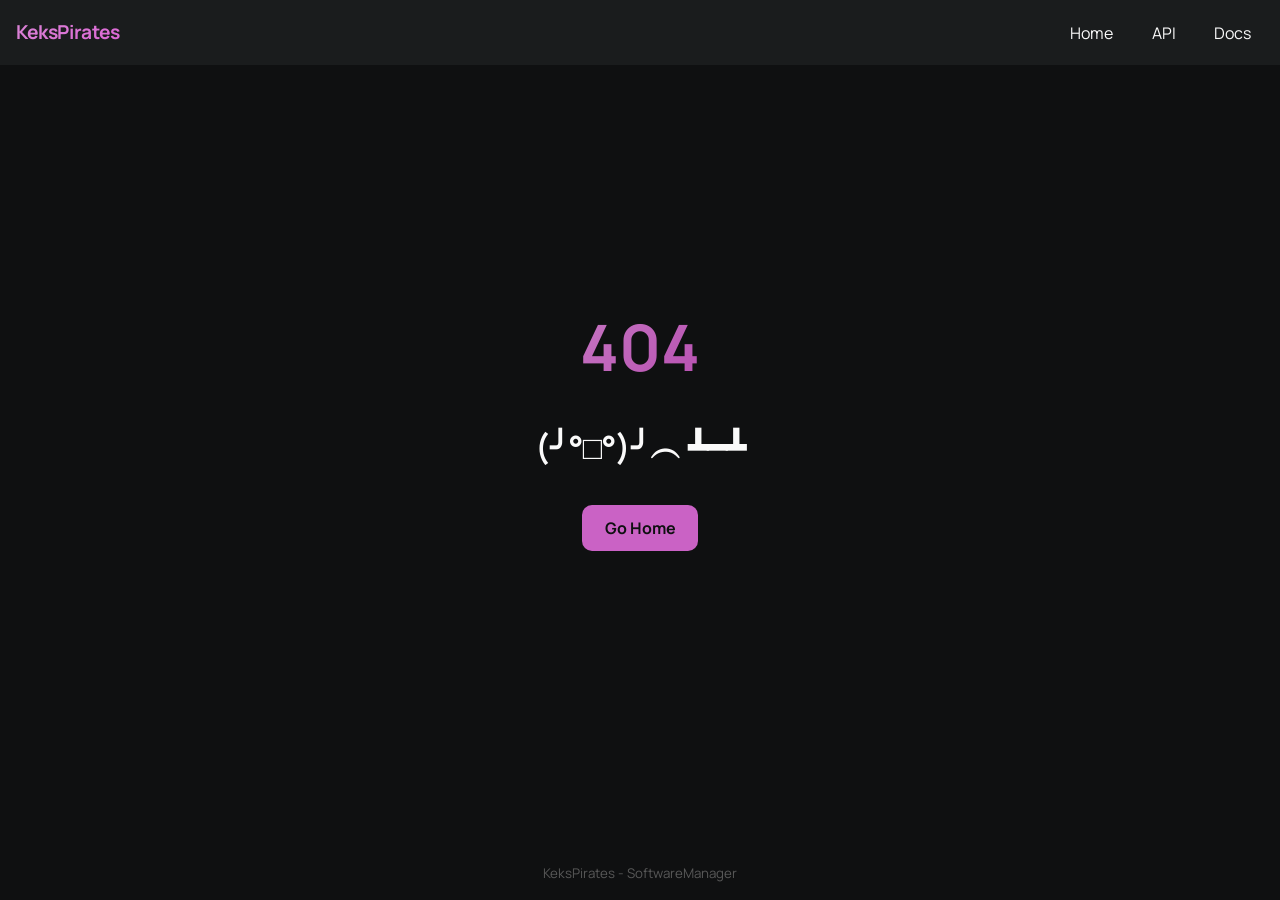
==== docs/index.html @ b913a82a "fix: update page title for clarity and improved SEO" ====
<!DOCTYPE html>
<html lang="en" style="background:#0f1011">
<head>
    <meta charset="UTF-8">
    <meta name="viewport" content="width=device-width, initial-scale=1.0">
    <meta name="darkreader-lock">
    <link rel="stylesheet" href="main.css"/>
    <title>SoftwareManager - Simply search and download software from various sources.</title>
    <!-- <link rel="icon" type="image/x-icon" href="/assets/icons/favicon.ico"> -->
    <link href="https://fonts.googleapis.com/css2?family=Manrope:wght@400;700&display=swap" rel="stylesheet">

    <!-- Open Graph / Discord Embed -->
    <meta property="og:type" content="website">
    <meta property="og:title" content="SoftwareManager">
    <meta property="og:description" content="Simply search and download software from various sources.">
    <meta property="og:image" content="https://softwaremanager.xyz/assets/softwaremanager/search_tab_rounded.png">
    <meta property="og:url" content="https://softwaremanager.xyz/">
    <meta property="og:site_name" content="KeksPirates">
    <meta name="theme-color" content="#db65d5">

    <!-- Twitter Card -->
    <meta name="twitter:card" content="summary_large_image">
    <meta name="twitter:title" content="SoftwareManager">
    <meta name="twitter:description" content="Simply search and download software from various sources.">
    <meta name="twitter:image" content="https://softwaremanager.xyz/assets/softwaremanager/search_tab_rounded.png">
</head>



<body>
    <header>
        <div class="logo-text">
            <h1>KeksPirates</h1>
        </div>
        <nav class="tab">
            <a class="tablinks" onclick="openTab(event, 'start')" id="defaultOpen">Home</a>
            <a class="tablinks" onclick="openTab(event, 'api')">API</a>
            <a class="tablinks" onclick="openTab(event, 'docs')">Docs</a>
            <!-- <a class="tablinks" onclick="openTab(event, 'notfound')">404</a> -->
        </nav>
    </header>




    <main>

        <div id="start" class="tabcontent">
            <div class="introduction-frame">
                <div class="introduction-text inline-block">
                    <h1 class="hometitle"><br><span style="color: #db65d5">SoftwareManager</span></h1>
                    <p class="title_subtext">Simply search and download software from various sources</p>

                    <a href="https://github.com/KeksPirates/SoftwareManager" class="btn_big github"><img class="github-button" src="assets/icons/GitHub_Invertocat_White.png">GitHub</a>
                    <a href="https://github.com/KeksPirates/SoftwareManager/releases/latest" class="btn_big download"><img class="download-button" src="assets/icons/download_icon_black.png">Download</a>
                </div>
                <div class="introduction-image inline-block">
                    <div class="softwaremanager-scene">
                        <img class="softwaremanager-image" src="assets/softwaremanager/search_tab_rounded.png">
                    </div>

                    <img class="softwaremanager-image-2" src="assets/softwaremanager/search_tab_rounded.png">
                </div>
            </div>
        </div>

        <div id="api" class="tabcontent">

            <h1 class="title"><span class="json-string">API Documentation</span> </h1>
            <p>This API allows you to search for posts on rutracker.</p>

            <div class="base-information-frame">
                <h3>API URL</h3>
                <p class="api-url">https://api.michijackson.xyz/</p>
                <br>
                <h3>Endpoint</h3>
                <p class="endpoint-url"><span class="request-type">GET</span><span class="endpoint-type-container">/search?q=<span class="endpoint-parameter">{query}</span></span></p>
                
                <div class="endpoint-parameters-container">
                    <div class="endpoint-parameters-header">
                        <p>Parameter</p>
                        <p>Type</p>
                        <p>Required</p>
                        <p>Description</p>
                    </div>
                    <div class="endpoint-parameters-content">
                        <p class="endpoint-parameter">q</p>
                        <p class="endpoint-type">String</p>
                        <p class="endpoint-required">True</p>
                        <p class="endpoint-description">Search query</p>
                    </div>
                </div>
            </div>

            <div class="request-frame">
                <h2>Example Request</h2>
                <div class="request-type-container">
                    <p><span class="request-type">GET</span> <span class="request-type-subcontainer">api.michijackson.xyz/search?q=keks</span></p>
                </div>
            </div>
            

            <div class="api-response-frame">
                <h3>Response</h3>
            
            <pre class="api-response"><span class="json-punctuation">{</span>
    "cached"<span class="json-punctuation">:</span> <span class="json-boolean">false</span><span class="json-punctuation">,</span>
    "count"<span class="json-punctuation">:</span> <span class="json-integer">1</span><span class="json-punctuation">,</span>
    "data"<span class="json-punctuation">:</span> <span class="json-punctuation">[</span>
        <span class="json-punctuation">{</span>
        "author"<span class="json-punctuation">:</span> <span class="json-string">"Viterrson"</span><span class="json-punctuation">,</span>
        "id"<span class="json-punctuation">:</span> <span class="json-integer">1</span><span class="json-punctuation">,</span>
        "leechers"<span class="json-punctuation">:</span> <span class="json-integer">0</span><span class="json-punctuation">,</span>
        "seeders"<span class="json-punctuation">:</span> <span class="json-integer">3</span><span class="json-punctuation">,</span>
        "title"<span class="json-punctuation">:</span> <span class="json-string">"(Hard - Rock) Keks - Keks - 1983, MP3, 320 kbps"</span><span class="json-punctuation">,</span>
        "url"<span class="json-punctuation">:</span> <span class="json-string">"https://rutracker.org/forum/viewtopic.php?t=3835559"</span>
        <span class="json-punctuation">}</span>
    <span class="json-punctuation">],</span>
    "query"<span class="json-punctuation">:</span> <span class="json-string">"keks"</span><span class="json-punctuation">,</span>
    "success"<span class="json-punctuation">:</span> <span class="json-boolean">true</span>
<span class="json-punctuation">}</span></pre>
            </div>
        </div>

        <div id="docs" class="tabcontent">
            <h1 class="title"><span style="color: #db65d5">Docs</span></h1>
            <p>SoftwareManager is a desktop app to search, browse, and download software & games from multiple sources in one place.</p>
            <div class="base-information-frame">
                <h2>Features</h2>
                <div class="endpoint-parameters-container docs-tips">
                    <p class="sources-text">• Searching & Downloading Software from various pages</p>
                    <p class="sources-text">• Network Interface Binding</p>
                    <p class="sources-text">• Simple UI, Speed Limiting etc.</p>
                    <p class="sources-text">• No Logins required</p>
                </div>
            </div>

            <div class="base-information-frame">
                <h2>General Information</h2>
                <div class="endpoint-parameters-container docs-tips">
                    <p class="sources-text">• Rutracker is the default source since it is the largest index overall.</p>
                    <p class="sources-text">• Use m0nkrus if you want Adobe software, it directly gets the posts from his Telegram channel.</p>
                    <p class="sources-text">• Torrents start seeding after completion and start seeding on application start.</p>
                    <p class="sources-text">• MacOS Builds haven't been properly tested - We're thankful to receive feedback.</p>
                    <p class="sources-text">• If you want to host your own server, clone our <a href="https://github.com/KeksPirates/SoftwareManager-Server" style="color: #db65d5;">server repository</a>, enter your cookie for rutracker.org and run server.py. Detailed Instructions on how to get your rutracker cookie are in the README of the server repo.</p>                
                    <p class="sources-text">• SoftwareManager is still in development and most likely contains issues. Please report any bugs you find via GitHub. Contributions are also greatly appreciated.</p>
                </div>
            </div>

            <div class="base-information-frame">
                <h2>Sources</h2>
                <br>
                <p>Use the dropdown menu in the top right to select your source.</p>
                <div class="endpoint-parameters-container docs-grid">
                    <div class="endpoint-parameters-header">
                        <p>Source</p>
                        <p>Category</p>
                        <p>Notes</p>
                    </div>
                    <div class="endpoint-parameters-content">
                        <p class="sources-text">RuTracker</p>
                        <p class="sources-text">Software & games</p>
                        <p class="sources-text">Has an extremely large amount of Software. Relies on an API for searching.</p>
                    </div>
                    <div class="endpoint-parameters-content">
                        <p class="sources-text">UzTracker</p>
                        <p class="sources-text">Software & games</p>
                        <p class="sources-text">Similar to RuTracker, smaller. Use this as fallback if RuTracker is down or there's API issues.</p>
                    </div>
                    <div class="endpoint-parameters-content">
                        <p class="sources-text">m0nkrus</p>
                        <p class="sources-text">Adobe Software</p>
                        <p class="sources-text">Lots of curated releases. Focused on mainly professional Software.</p>
                    </div>
                    <div class="endpoint-parameters-content">
                        <p class="sources-text">SteamRip</p>
                        <p class="sources-text">Games</p>
                        <p class="sources-text">Currently very experimental due to download link retrieveal. May not always work as expected.</p>
                    </div>
                </div>
            </div>
        </div>

        <div id="notfound" class="tabcontent">
            <div class="notfound-frame">
                <h1 class="notfound-title">404</h1>
                <br>
                <h1 class="notfound-subtext">(╯°□°)╯︵ ┻━┻</h1>
                <a class="btn_big download" onclick="openTab(event, 'start')" style="cursor: pointer;">Go Home</a>
            </div>
        </div>

    </main>

    <footer>
        <small>KeksPirates - SoftwareManager</small>
    </footer>

    <script>
    function openTab(evt, tabName, pushToHistory = true) {
        var i, tabcontent, tablinks;
        
        tabcontent = document.getElementsByClassName("tabcontent");
        for (i = 0; i < tabcontent.length; i++) {
            tabcontent[i].style.display = "none";
        }
        
        tablinks = document.getElementsByClassName("tablinks");
        for (i = 0; i < tablinks.length; i++) {
            tablinks[i].className = tablinks[i].className.replace(" active", "");
        }
        
        var target = document.getElementById(tabName);
        target.style.display = "block";
        // restart animation
        target.classList.remove('tab-animate');
        void target.offsetWidth;
        target.classList.add('tab-animate');
        
        let activeButton = document.querySelector(`.tablinks[onclick*="${tabName}"]`);
        if (activeButton) {
            activeButton.className += " active";
        }

        if (pushToHistory) {
            let path = "/";
            if (tabName === 'api') path = "/api";
            if (tabName === 'docs') path = "/docs";

            history.pushState({ tab: tabName }, "", path);
        }
    }

    window.addEventListener('popstate', function(event) {
        if (event.state && event.state.tab) {
            openTab(null, event.state.tab, false); 
        } else {
            openTab(null, 'start', false); 
        }
    });

    // Determine the correct tab immediately (before full load) to prevent flash
    (function() {
        let currentPath = window.location.pathname;
        let tabName = 'start';
        if (currentPath === '/api') tabName = 'api';
        else if (currentPath === '/docs') tabName = 'docs';
        else if (currentPath !== '/') tabName = 'notfound';
        // Show only the correct tab right away
        document.getElementById(tabName).style.display = 'block';
    })();

    window.onload = function() {
        let currentPath = window.location.pathname;
        
        if (currentPath === '/api') {
            openTab(null, 'api', false);
        } else if (currentPath === '/docs') {
            openTab(null, 'docs', false);
        } else if (currentPath === '/') {
            history.replaceState({ tab: 'start' }, "", "/");
            openTab(null, 'start', false);
        } else {
            openTab(null, 'notfound', false);
        }
    };
    </script>



</body>
</html>
---- docs/main.css ----
* { box-sizing: border-box; margin: 0; padding: 0; }

:root {
    --main-font: "Manrope", sans-serif;
}


body {
    font-family: system-ui, sans-serif;
    line-height: 1.5;
    display: flex;
    flex-direction: column;
    min-height: 100vh;
    background: #0f1011;
    opacity: 1 !important;
}

header {
    height: 65px;
    background: #1a1c1d;
    color: #fff;
    padding: 1rem 2rem;
    display: flex;
    justify-content: space-between;
    align-items: center;
    user-select: none;
}

.tab a {
    display: inline-block;
    padding: 0.4rem 0.8rem;
    margin-left: 0.5rem;
    text-decoration: none;
    color: #fafafa;
    border-radius: 8px;
    box-shadow: 0 0 6px 1px #dd06cb00;
    font-family: var(--main-font);
    transition: background 0.5s, color 0.5s;
    cursor: pointer;
}

nav a:hover {
    background: #db65d517;
    color: #ffd1fd;
}

nav a.active {
    background: #db65d55d;
    color: #fdd2fc;
}

.logo-text h1 {
    font-family: var(--main-font);
    font-size: 1.2rem;
    font-weight: 700;
    letter-spacing: -0.02em;
    background-image: linear-gradient(147deg, #da84d5, #db65d5);
    background-clip: text;
    -webkit-background-clip: text;
    color: transparent;
}

main {
    font-family: var(--main-font);
    color: #fafafa;
    padding: 3rem;
}

/* Hide all tabs by default to prevent flash on page load */
.tabcontent {
    display: none;
}

/* Tab switch animation */
@keyframes tabFadeIn {
    from {
        opacity: 0;
        transform: translateY(8px);
    }
    to {
        opacity: 1;
        transform: translateY(0);
    }
}

.tabcontent.tab-animate {
    animation: tabFadeIn 0.3s ease-out forwards;
}

main h1.hometitle {
    font-size: 4.0rem;
    line-height: 4rem;
    margin-top: 1.8rem;
}

main p.title_subtext {
    margin-top: 0.5rem;
    font-size: 1.2rem;
}

.softwaremanager-scene {
    perspective: 700px;
    width: fit-content;
}

main img.softwaremanager-image {
    margin-top: 0rem;
    user-select: none;
    transform: rotateX(8deg) rotateY(-12deg) rotateZ(2deg) scale(0.85) translateX(-1rem);
    box-shadow: 15px 20px 15px #0f0f0f;

    /* transition: transform 0.4s ease-out; */
}

/* main img.softwaremanager-image:hover {
    transform: rotateX(8deg) rotateY(-13deg) rotateZ(2deg) scale(0.86) translateX(-1rem);
} */

/* transform: rotateX(8443deg) rotateY(-14234233deg) rotateZ(2deg) scale(4.863) translateX(-133rem); lmao */

main .introduction-text {
    position: relative;
    text-align: right;
    margin-right: -3rem;
    margin-top: 3rem;
    z-index: 2;
    user-select: none;
}

.introduction-image {
    position: relative;
    z-index: 1;
}

.inline-block {
    display: inline-block;
    vertical-align: top;
}

main .introduction-frame {
    text-align: center;
    position: relative;
    font-size: 0
}

main .introduction-frame > * {
    font-size: 1rem;
}


main .btn_big {
    font-family: var(--main-font);
    background: #1a1c1d;
    padding: 0.7rem 1.4rem;  
    margin-top: 1.5rem;
    border: none;
    border-radius: 10px;
    align-items: center;
    display: inline-flex;
    color: #fafafa;
    text-decoration: none;
    font-weight: bold;
    user-select: none;
}

main .btn_big img {
    height: 20px;
    width: auto;
    margin-right: 0.5rem;
}

main .btn_big.github {
    margin-right: 1rem;
    transition: background 0.5s;
}

main .btn_big.github:hover {
    background: #18191a;
}

main .btn_big.download {
    background: #ca62c5;
    color: #0f1011;
    transition: background 0.5s;
}

main .btn_big.download:hover {
    background: #b551b0;
}

main .introduction-text h1,
main .introduction-text p {
    user-select: text;
}


.softwaremanager-image-2 {
    display: none;
}

footer {
    color: #585858;
    font-family: var(--main-font);
    align-self: center;
    padding: 1rem;
    position: fixed;
    bottom: 0;
    user-select: none;
}

::selection {
    background: #db65d528;
}

.base-information-frame {
        background: #1a1c1d;
        padding: 1rem;
        border-radius: 10px;
        margin-top: 1rem;
}
.program-preview {
    box-sizing: inherit;
    background: #1a1c1d;
    width: auto;
    height: 20rem;
    border-radius: 10px;
}

pre.api-response {
    font-family: monospace;
    background: #151718;
    padding: 1rem;
    border-radius: 10px;
    margin-top: 1rem;
}

.api-response-frame {
        background: #1a1c1d;
        padding: 1rem;
        border-radius: 10px;
        margin-top: 1rem;
}

.request-type {
    color: #fdd2fc;
    padding: 1px 6px;
    background: #db65d55d;
    border-radius: 6px;
}

.request-type-container {
    background: #1a1c1d;
    padding: 1rem;
    border-radius: 10px;
    margin-top: 1rem;
}

.endpoint-type-container {
    background: #151718;
    padding: 1rem;
    border-radius: 10px;
    margin-top: 1rem;
}

.request-type-subcontainer {
    background: #1a1c1d;
    padding: 0.5rem;
    border-radius: 10px;
    margin-top: 1rem;
}


.api-url {
    background: #151718;
    padding: 1rem;
    border-radius: 10px;
    margin-top: 1rem;
}

.endpoint-url {
    background: #151718;
    padding: 1rem;
    border-radius: 10px;
    margin-top: 1rem;
    color: #8f8d8d
}

.endpoint-parameters-container {
    background: #151718;
    padding: 1rem;
    border-radius: 10px;
    margin-top: 1rem;
    color: #8f8d8d;
}

.endpoint-parameters-header {
    margin-top: -0.3rem;
    margin-bottom: 0.9rem;
    font-size: 0.9rem;
    grid-template-columns: 9rem 9rem 9rem 9rem;
    display: grid;
}

.endpoint-parameters-content {
    font-size: 1rem;
    grid-template-columns: 9rem 9rem 9rem 9rem;
    display: grid;
}

.request-frame {
    margin-top: 1rem;
}

.endpoint-parameter { color: #ffab4a; }
.endpoint-type { color: #db65d5 }
.endpoint-required { color: #66ff80}
.endpoint-description { color: #b1b0b0 }

.json-punctuation { color: #5c5c5c; }
.json-string { color: #db65d5; }
.json-boolean { color: #ffab4a; }
.json-integer { color: #66ff80; }

.sources-text {
    color: #ffffff;
    font-size: 1rem;
}

.docs-grid .endpoint-parameters-header,
.docs-grid .endpoint-parameters-content {
    grid-template-columns: 10rem 14rem 1fr;
}

.docs-grid .endpoint-parameters-header p {
    color: #8f8d8d;
}

.docs-grid .endpoint-parameters-content {
    padding: 0.5rem 0;
    border-top: 1px solid #ffffff0a;
}

.docs-grid .endpoint-parameters-content:first-of-type {
    border-top: none;
}

.docs-tips .sources-text {
    padding: 0.25rem 0;
}


.base-information-frame h2 {
    color: #db65d5;
}

.notfound-frame {
    display: flex;
    flex-direction: column;
    justify-content: center;
    align-items: center; 
    min-height: 75vh;    
    
    text-align: center;
    gap: 10px;
}

.notfound-title {
    font-size: 4.0rem;
    line-height: 4rem;
    margin-top: 1.8rem;
    background-image: linear-gradient(135deg, #c574c1, #b851b2);
    background-clip: text;
    -webkit-background-clip: text;
    color: transparent;
}

.notfound-subtext {
    font-size: 2rem;
}


@media(max-width: 560px) {

    header {
        padding: 1rem;
    }

    main {
        margin: 0rem;
        padding: 1rem;
        
    }

    main .introduction {
        display: block;
        margin-top: -1rem;
        padding: 1rem;
    }

    main .introduction-text {
        position: relative;
        text-align: center;
        margin-top: 0rem;
        z-index: 2;
        user-select: none;
        margin-right: 0rem;
        padding-bottom: 2rem;
    }

    main h1.hometitle {
        font-size: 2rem;
        line-height: 2.2rem;
        text-align: left;
    }

    main p.title_subtext {
        text-align: left;
    }

    .introduction-image {
        display: none;
    }

    main .btn_big {
        display: block;
        margin: 1rem auto;
    }

    main .btn_big.github{
        margin-right: 0rem;
    }
}

@media (min-width: 561px) and (max-width: 1393px) {

    header {
        padding: 1rem;
    }

    main {
        margin: 0rem;
        padding: 1rem;
        
    }

    main .introduction {
        display: flex;
        margin-top: -1rem;
        padding: 1rem;
        flex-direction: column;
        align-items: center;
    }

    main .introduction-text {
        position: relative;
        text-align: center;
        margin-top: 0rem;
        z-index: 2;
        user-select: none;
        margin-left: 2rem;
        margin-right: 2rem;
        padding-bottom: 2rem;
    }

    main h1.hometitle {
        font-size: 2rem;
        line-height: 2.2rem;
        text-align: center;
    }

    main p.title_subtext {
        text-align: center;
    }

    .softwaremanager-image {
        display: none;
    }

    .softwaremanager-image-2 {
        display: block;
        width: 100%;
        height: auto;
        margin-left: auto;
        margin-right: auto;
    }

    .introduction-image {
        width: 100%;
        max-width: 50rem;
        user-select: none;
    }

    main .introduction .inline-block {
    display: block;
    }

    
}
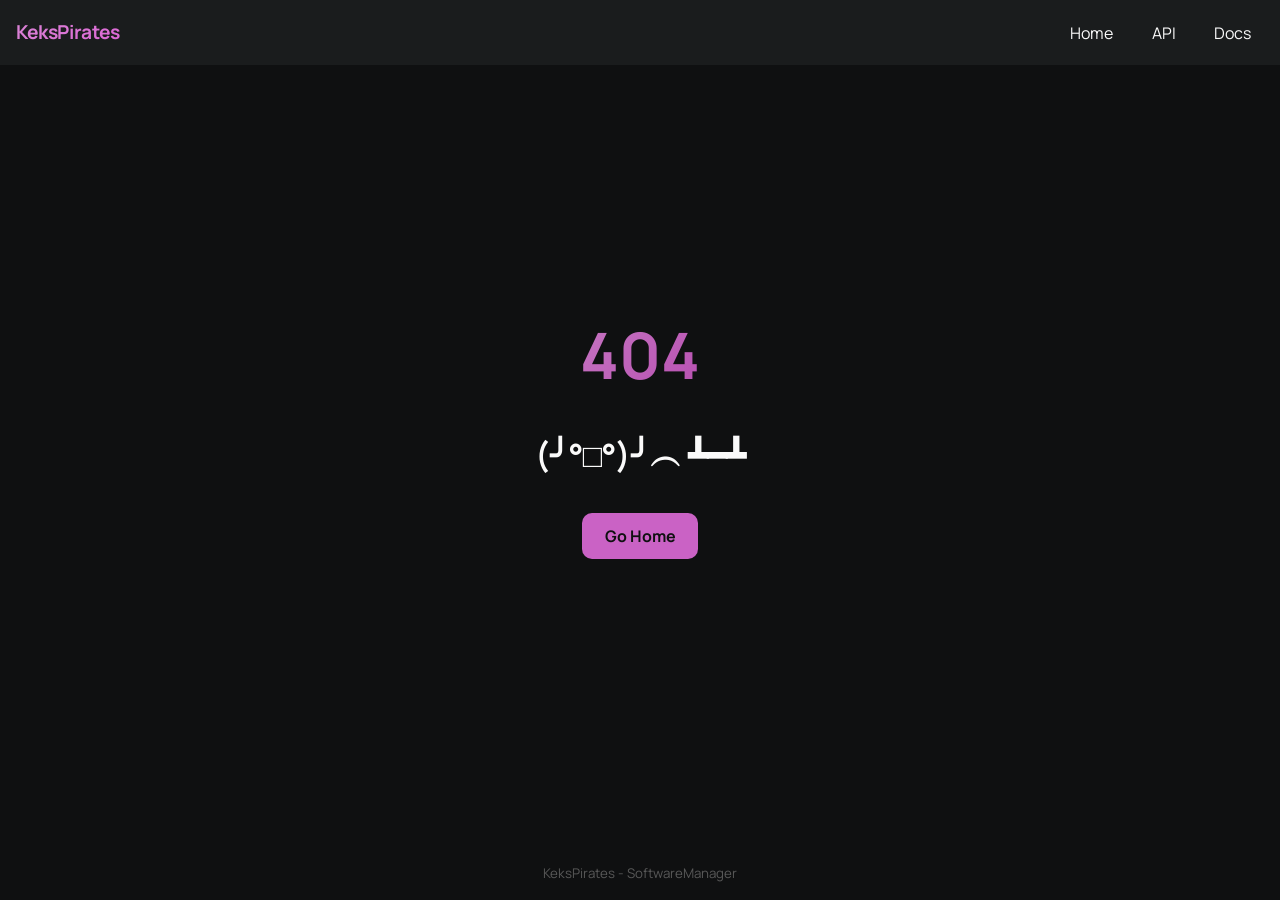
==== commit 2d8a1d76: "feat: add (opus-generated) mobile layout (will all be replaced, temp change)" ====
--- a/docs/index.html
+++ b/docs/index.html
@@ -3,31 +3,37 @@
 <head>
     <meta charset="UTF-8">
     <meta name="viewport" content="width=device-width, initial-scale=1.0">
+    <meta name="description" content="Simply search and download software and games from various sources. Developed with ❤︎⁠ by KeksPirates.">
     <meta name="darkreader-lock">
     <link rel="stylesheet" href="main.css"/>
-    <title>SoftwareManager - Simply search and download software from various sources.</title>
+    <title>SoftwareManager - Simply search and download software from various sources</title>
     <!-- <link rel="icon" type="image/x-icon" href="/assets/icons/favicon.ico"> -->
     <link href="https://fonts.googleapis.com/css2?family=Manrope:wght@400;700&display=swap" rel="stylesheet">
+
+    <link rel="apple-touch-icon" sizes="180x180" href="assets/favicon/apple-touch-icon.png">
+    <link rel="icon" type="image/png" sizes="192x192" href="assets/favicon/android-chrome-192x192.png">
+    <link rel="icon" type="image/png" sizes="32x32" href="assets/favicon/favicon-32x32.png">
+    <link rel="icon" type="image/png" sizes="16x16" href="assets/favicon/favicon-16x16.png">
 
     <!-- Open Graph / Discord Embed -->
     <meta property="og:type" content="website">
     <meta property="og:title" content="SoftwareManager">
-    <meta property="og:description" content="Simply search and download software from various sources.">
-    <meta property="og:image" content="https://softwaremanager.xyz/assets/softwaremanager/search_tab_rounded.png">
+    <meta property="og:description" content="Simply search and download software.">
+    <meta property="og:image" content="https://softwaremanager.xyz/assets/logos/softwaremanager-logo-200px.png">
     <meta property="og:url" content="https://softwaremanager.xyz/">
     <meta property="og:site_name" content="KeksPirates">
     <meta name="theme-color" content="#db65d5">
 
     <!-- Twitter Card -->
-    <meta name="twitter:card" content="summary_large_image">
+    <meta name="twitter:card" content="summary">
     <meta name="twitter:title" content="SoftwareManager">
-    <meta name="twitter:description" content="Simply search and download software from various sources.">
-    <meta name="twitter:image" content="https://softwaremanager.xyz/assets/softwaremanager/search_tab_rounded.png">
+    <meta name="twitter:description" content="Simply search and download software from various sources">
+    <meta name="twitter:image" content="https://softwaremanager.xyz/assets/logos/softwaremanager-logo-200px.png">
 </head>
 
 
 
-<body>
+<body style="opacity:0">
     <header>
         <div class="logo-text">
             <h1>KeksPirates</h1>
@@ -38,7 +44,18 @@
             <a class="tablinks" onclick="openTab(event, 'docs')">Docs</a>
             <!-- <a class="tablinks" onclick="openTab(event, 'notfound')">404</a> -->
         </nav>
+        <button class="hamburger" onclick="toggleMobileMenu()" aria-label="Toggle menu">
+            <span></span>
+            <span></span>
+            <span></span>
+        </button>
     </header>
+    <div class="mobile-nav-overlay" onclick="closeMobileMenu()"></div>
+    <nav class="mobile-nav">
+        <a class="mobile-tablinks" onclick="openTab(event, 'start'); closeMobileMenu();">Home</a>
+        <a class="mobile-tablinks" onclick="openTab(event, 'api'); closeMobileMenu();">API</a>
+        <a class="mobile-tablinks" onclick="openTab(event, 'docs'); closeMobileMenu();">Docs</a>
+    </nav>
 
 
 
@@ -175,7 +192,7 @@
                     <div class="endpoint-parameters-content">
                         <p class="sources-text">SteamRip</p>
                         <p class="sources-text">Games</p>
-                        <p class="sources-text">Currently very experimental due to download link retrieveal. May not always work as expected.</p>
+                        <p class="sources-text">Currently very experimental due to download link retrieval. May not always work as expected.</p>
                     </div>
                 </div>
             </div>
@@ -197,6 +214,30 @@
     </footer>
 
     <script>
+    function toggleMobileMenu() {
+        document.querySelector('.hamburger').classList.toggle('active');
+        document.querySelector('.mobile-nav').classList.toggle('active');
+        document.querySelector('.mobile-nav-overlay').classList.toggle('active');
+        document.body.classList.toggle('menu-open');
+    }
+
+    function closeMobileMenu() {
+        document.querySelector('.hamburger').classList.remove('active');
+        document.querySelector('.mobile-nav').classList.remove('active');
+        document.querySelector('.mobile-nav-overlay').classList.remove('active');
+        document.body.classList.remove('menu-open');
+    }
+
+    function syncMobileActiveTab(tabName) {
+        document.querySelectorAll('.mobile-tablinks').forEach(function(link) {
+            link.classList.remove('active');
+            if (link.textContent.trim().toLowerCase() === tabName ||
+                (tabName === 'start' && link.textContent.trim().toLowerCase() === 'home')) {
+                link.classList.add('active');
+            }
+        });
+    }
+
     function openTab(evt, tabName, pushToHistory = true) {
         var i, tabcontent, tablinks;
         
--- a/docs/main.css
+++ b/docs/main.css
@@ -13,6 +13,10 @@
     min-height: 100vh;
     background: #0f1011;
     opacity: 1 !important;
+}
+
+body.menu-open {
+    overflow: hidden;
 }
 
 header {
@@ -198,6 +202,93 @@
     display: none;
 }
 
+/* Hamburger button - hidden on desktop */
+.hamburger {
+    display: none;
+    background: none;
+    border: none;
+    cursor: pointer;
+    padding: 0.5rem;
+    z-index: 1001;
+    flex-direction: column;
+    gap: 5px;
+}
+
+.hamburger span {
+    display: block;
+    width: 22px;
+    height: 2px;
+    background: #fafafa;
+    border-radius: 2px;
+    transition: transform 0.3s, opacity 0.3s;
+}
+
+.hamburger.active span:nth-child(1) {
+    transform: translateY(7px) rotate(45deg);
+}
+
+.hamburger.active span:nth-child(2) {
+    opacity: 0;
+}
+
+.hamburger.active span:nth-child(3) {
+    transform: translateY(-7px) rotate(-45deg);
+}
+
+/* Mobile nav overlay */
+.mobile-nav-overlay {
+    display: none;
+    position: fixed;
+    inset: 0;
+    background: rgba(0, 0, 0, 0.5);
+    z-index: 999;
+    opacity: 0;
+    transition: opacity 0.3s;
+}
+
+.mobile-nav-overlay.active {
+    display: block;
+    opacity: 1;
+}
+
+/* Mobile slide-in nav */
+.mobile-nav {
+    display: none;
+    position: fixed;
+    top: 0;
+    right: -280px;
+    width: 280px;
+    height: 100%;
+    background: #1a1c1d;
+    z-index: 1000;
+    flex-direction: column;
+    padding: 5rem 1.5rem 2rem;
+    transition: right 0.3s ease;
+    overflow-y: auto;
+}
+
+.mobile-nav.active {
+    right: 0;
+}
+
+.mobile-nav a {
+    display: block;
+    padding: 1rem 1rem;
+    color: #fafafa;
+    text-decoration: none;
+    font-family: var(--main-font);
+    font-size: 1.1rem;
+    border-radius: 10px;
+    transition: background 0.3s;
+    cursor: pointer;
+}
+
+.mobile-nav a:hover,
+.mobile-nav a.active {
+    background: #db65d51a;
+    color: #fdd2fc;
+}
+
 footer {
     color: #585858;
     font-family: var(--main-font);
@@ -379,42 +470,60 @@
 }
 
 
-@media(max-width: 560px) {
+@media(max-width: 768px) {
+
+    /* Show hamburger, hide desktop nav */
+    .hamburger {
+        display: flex;
+    }
+
+    .mobile-nav {
+        display: flex;
+    }
+
+    .tab {
+        display: none;
+    }
 
     header {
         padding: 1rem;
+        position: sticky;
+        top: 0;
+        z-index: 100;
     }
 
     main {
-        margin: 0rem;
+        margin: 0;
         padding: 1rem;
-        
-    }
-
-    main .introduction {
-        display: block;
-        margin-top: -1rem;
-        padding: 1rem;
+    }
+
+    main .introduction-frame {
+        text-align: center;
     }
 
     main .introduction-text {
         position: relative;
         text-align: center;
-        margin-top: 0rem;
+        margin-top: 0;
+        margin-right: 0;
         z-index: 2;
         user-select: none;
-        margin-right: 0rem;
-        padding-bottom: 2rem;
+        padding-bottom: 1.5rem;
     }
 
     main h1.hometitle {
-        font-size: 2rem;
-        line-height: 2.2rem;
-        text-align: left;
+        font-size: 2.2rem;
+        line-height: 2.4rem;
+        text-align: center;
+    }
+
+    main h1.hometitle br {
+        display: none;
     }
 
     main p.title_subtext {
-        text-align: left;
+        text-align: center;
+        font-size: 1rem;
     }
 
     .introduction-image {
@@ -422,25 +531,103 @@
     }
 
     main .btn_big {
+        display: inline-flex;
+        margin-top: 1rem;
+        width: 100%;
+        justify-content: center;
+        padding: 0.9rem 1.4rem;
+    }
+
+    main .btn_big.github {
+        margin-right: 0;
+    }
+
+    /* Responsive tables / grids */
+    .endpoint-parameters-header {
+        display: none;
+    }
+
+    .endpoint-parameters-content {
+        display: flex;
+        flex-direction: column;
+        gap: 0.25rem;
+        padding: 0.75rem 0;
+        border-top: 1px solid #ffffff0a;
+    }
+
+    .endpoint-parameters-content p {
+        font-size: 0.95rem;
+    }
+
+    .endpoint-parameters-content p::before {
+        font-size: 0.75rem;
+        color: #8f8d8d;
         display: block;
-        margin: 1rem auto;
-    }
-
-    main .btn_big.github{
-        margin-right: 0rem;
-    }
-}
-
-@media (min-width: 561px) and (max-width: 1393px) {
+        margin-bottom: 0.1rem;
+    }
+
+    .docs-grid .endpoint-parameters-content {
+        grid-template-columns: 1fr;
+    }
+
+    .docs-grid .endpoint-parameters-content p:nth-child(1)::before { content: "Source"; }
+    .docs-grid .endpoint-parameters-content p:nth-child(2)::before { content: "Category"; }
+    .docs-grid .endpoint-parameters-content p:nth-child(3)::before { content: "Notes"; }
+
+    /* API page: stack param fields with labels */
+    #api .endpoint-parameters-content p:nth-child(1)::before { content: "Parameter"; }
+    #api .endpoint-parameters-content p:nth-child(2)::before { content: "Type"; }
+    #api .endpoint-parameters-content p:nth-child(3)::before { content: "Required"; }
+    #api .endpoint-parameters-content p:nth-child(4)::before { content: "Description"; }
+
+    .endpoint-type-container {
+        word-break: break-all;
+    }
+
+    pre.api-response {
+        font-size: 0.8rem;
+        overflow-x: auto;
+        -webkit-overflow-scrolling: touch;
+    }
+
+    .api-url,
+    .endpoint-url,
+    .request-type-subcontainer {
+        word-break: break-all;
+    }
+
+    .title {
+        font-size: 1.5rem;
+    }
+
+    .base-information-frame {
+        padding: 0.75rem;
+    }
+
+    footer {
+        position: relative;
+        padding: 1rem;
+    }
+
+    .notfound-title {
+        font-size: 3rem;
+        line-height: 3rem;
+    }
+
+    .notfound-subtext {
+        font-size: 1.4rem;
+    }
+}
+
+@media (min-width: 769px) and (max-width: 1393px) {
 
     header {
         padding: 1rem;
     }
 
     main {
-        margin: 0rem;
-        padding: 1rem;
-        
+        margin: 0;
+        padding: 1.5rem;
     }
 
     main .introduction {
@@ -454,7 +641,7 @@
     main .introduction-text {
         position: relative;
         text-align: center;
-        margin-top: 0rem;
+        margin-top: 0;
         z-index: 2;
         user-select: none;
         margin-left: 2rem;
@@ -463,8 +650,8 @@
     }
 
     main h1.hometitle {
-        font-size: 2rem;
-        line-height: 2.2rem;
+        font-size: 2.5rem;
+        line-height: 2.7rem;
         text-align: center;
     }
 
@@ -491,8 +678,6 @@
     }
 
     main .introduction .inline-block {
-    display: block;
-    }
-
-    
-}
+        display: block;
+    }
+}
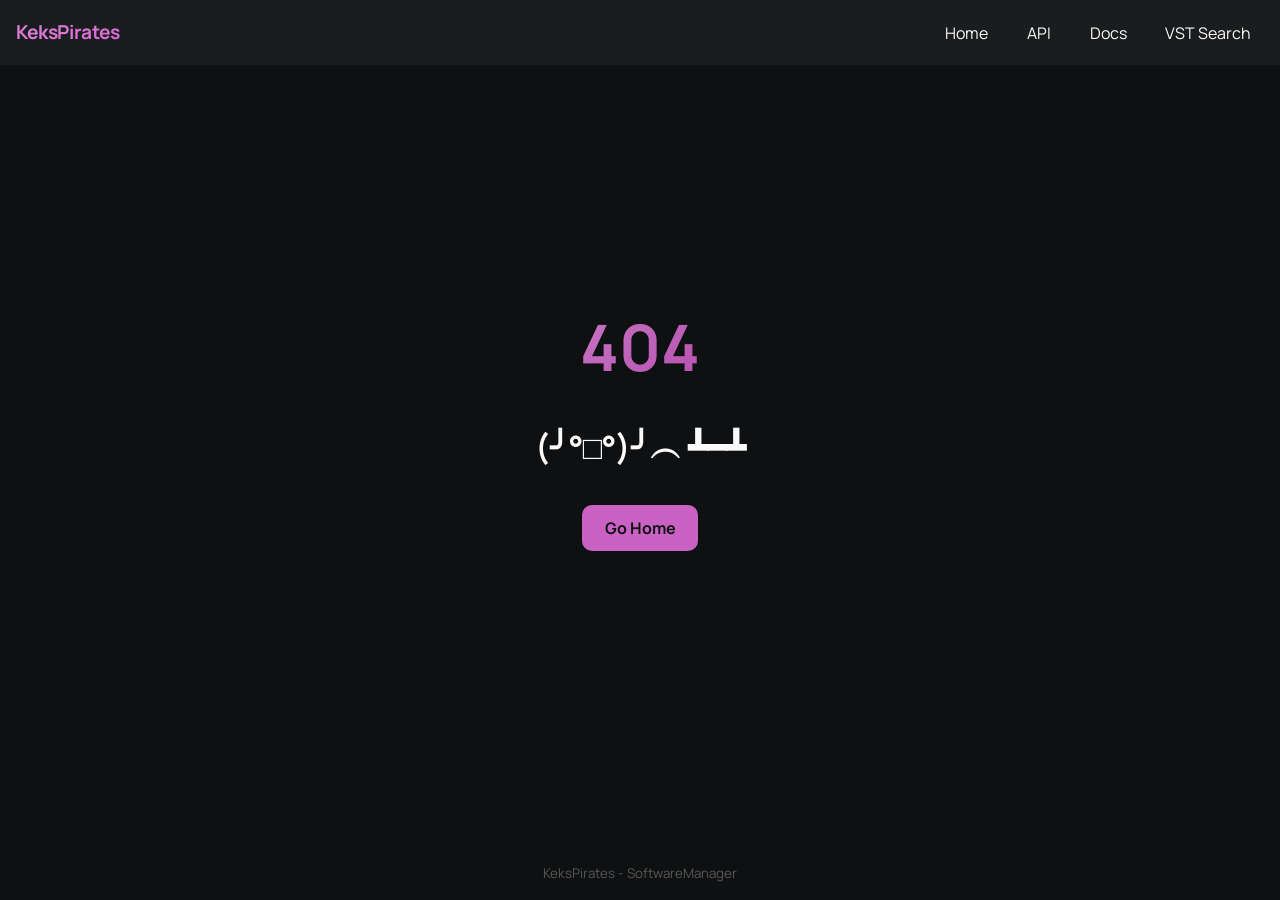
==== commit 4edb1baa: "add vst search" ====
--- a/docs/index.html
+++ b/docs/index.html
@@ -39,23 +39,13 @@
             <h1>KeksPirates</h1>
         </div>
         <nav class="tab">
-            <a class="tablinks" onclick="openTab(event, 'start')" id="defaultOpen">Home</a>
-            <a class="tablinks" onclick="openTab(event, 'api')">API</a>
-            <a class="tablinks" onclick="openTab(event, 'docs')">Docs</a>
+            <a class="tablinks" onclick="openTab(event, 'start')" id="navHome">Home</a>
+            <a class="tablinks" onclick="openTab(event, 'api')" id="navApi">API</a>
+            <a class="tablinks" onclick="openTab(event, 'docs')" id="navDocs">Docs</a>
+            <a class="tablinks" id="navVst" href="https://vstsearch.softwaremanager.xyz">VST Search</a>
             <!-- <a class="tablinks" onclick="openTab(event, 'notfound')">404</a> -->
         </nav>
-        <button class="hamburger" onclick="toggleMobileMenu()" aria-label="Toggle menu">
-            <span></span>
-            <span></span>
-            <span></span>
-        </button>
     </header>
-    <div class="mobile-nav-overlay" onclick="closeMobileMenu()"></div>
-    <nav class="mobile-nav">
-        <a class="mobile-tablinks" onclick="openTab(event, 'start'); closeMobileMenu();">Home</a>
-        <a class="mobile-tablinks" onclick="openTab(event, 'api'); closeMobileMenu();">API</a>
-        <a class="mobile-tablinks" onclick="openTab(event, 'docs'); closeMobileMenu();">Docs</a>
-    </nav>
 
 
 
@@ -198,6 +188,17 @@
             </div>
         </div>
 
+        <div id="vstsearch" class="tabcontent">
+            <div class="cse-search">
+                <h3 class="vst-logo"><span style="color: #db65d5">VST Search</span></h3>
+                <div class="gcse-searchbox"></div>
+
+                <div class="gcse-searchresults"></div>
+
+
+            </div>
+        </div>
+
         <div id="notfound" class="tabcontent">
             <div class="notfound-frame">
                 <h1 class="notfound-title">404</h1>
@@ -214,28 +215,18 @@
     </footer>
 
     <script>
-    function toggleMobileMenu() {
-        document.querySelector('.hamburger').classList.toggle('active');
-        document.querySelector('.mobile-nav').classList.toggle('active');
-        document.querySelector('.mobile-nav-overlay').classList.toggle('active');
-        document.body.classList.toggle('menu-open');
-    }
-
-    function closeMobileMenu() {
-        document.querySelector('.hamburger').classList.remove('active');
-        document.querySelector('.mobile-nav').classList.remove('active');
-        document.querySelector('.mobile-nav-overlay').classList.remove('active');
-        document.body.classList.remove('menu-open');
-    }
-
-    function syncMobileActiveTab(tabName) {
-        document.querySelectorAll('.mobile-tablinks').forEach(function(link) {
-            link.classList.remove('active');
-            if (link.textContent.trim().toLowerCase() === tabName ||
-                (tabName === 'start' && link.textContent.trim().toLowerCase() === 'home')) {
-                link.classList.add('active');
-            }
-        });
+    const MAIN_ORIGIN = 'https://softwaremanager.xyz';
+    const VST_ORIGIN  = 'https://vstsearch.softwaremanager.xyz';
+    const onVstDomain = window.location.hostname.startsWith('vstsearch.');
+
+    let cseLoaded = false;
+    function loadCSE() {
+        if (cseLoaded) return;
+        cseLoaded = true;
+        var s = document.createElement('script');
+        s.async = true;
+        s.src = 'https://cse.google.com/cse.js?cx=e7334cef72a8b42e7';
+        document.head.appendChild(s);
     }
 
     function openTab(evt, tabName, pushToHistory = true) {
@@ -253,6 +244,8 @@
         
         var target = document.getElementById(tabName);
         target.style.display = "block";
+
+        if (tabName === 'vstsearch') loadCSE();
         // restart animation
         target.classList.remove('tab-animate');
         void target.offsetWidth;
@@ -282,6 +275,10 @@
 
     // Determine the correct tab immediately (before full load) to prevent flash
     (function() {
+        if (onVstDomain) {
+            document.getElementById('vstsearch').style.display = 'block';
+            return;
+        }
         let currentPath = window.location.pathname;
         let tabName = 'start';
         if (currentPath === '/api') tabName = 'api';
@@ -292,9 +289,23 @@
     })();
 
     window.onload = function() {
+        if (onVstDomain) {
+            document.getElementById('navHome').href = MAIN_ORIGIN + '/';
+            document.getElementById('navApi').href  = MAIN_ORIGIN + '/api';
+            document.getElementById('navDocs').href = MAIN_ORIGIN + '/docs';
+            ['navHome', 'navApi', 'navDocs'].forEach(function(id) {
+                document.getElementById(id).removeAttribute('onclick');
+            });
+            openTab(null, 'vstsearch', false);
+            document.getElementById('navVst').className += " active";
+            return;
+        }
+
         let currentPath = window.location.pathname;
-        
-        if (currentPath === '/api') {
+
+        if (currentPath === '/vstsearch') {
+            window.location.replace(VST_ORIGIN);
+        } else if (currentPath === '/api') {
             openTab(null, 'api', false);
         } else if (currentPath === '/docs') {
             openTab(null, 'docs', false);
--- a/docs/main.css
+++ b/docs/main.css
@@ -13,10 +13,6 @@
     min-height: 100vh;
     background: #0f1011;
     opacity: 1 !important;
-}
-
-body.menu-open {
-    overflow: hidden;
 }
 
 header {
@@ -202,93 +198,6 @@
     display: none;
 }
 
-/* Hamburger button - hidden on desktop */
-.hamburger {
-    display: none;
-    background: none;
-    border: none;
-    cursor: pointer;
-    padding: 0.5rem;
-    z-index: 1001;
-    flex-direction: column;
-    gap: 5px;
-}
-
-.hamburger span {
-    display: block;
-    width: 22px;
-    height: 2px;
-    background: #fafafa;
-    border-radius: 2px;
-    transition: transform 0.3s, opacity 0.3s;
-}
-
-.hamburger.active span:nth-child(1) {
-    transform: translateY(7px) rotate(45deg);
-}
-
-.hamburger.active span:nth-child(2) {
-    opacity: 0;
-}
-
-.hamburger.active span:nth-child(3) {
-    transform: translateY(-7px) rotate(-45deg);
-}
-
-/* Mobile nav overlay */
-.mobile-nav-overlay {
-    display: none;
-    position: fixed;
-    inset: 0;
-    background: rgba(0, 0, 0, 0.5);
-    z-index: 999;
-    opacity: 0;
-    transition: opacity 0.3s;
-}
-
-.mobile-nav-overlay.active {
-    display: block;
-    opacity: 1;
-}
-
-/* Mobile slide-in nav */
-.mobile-nav {
-    display: none;
-    position: fixed;
-    top: 0;
-    right: -280px;
-    width: 280px;
-    height: 100%;
-    background: #1a1c1d;
-    z-index: 1000;
-    flex-direction: column;
-    padding: 5rem 1.5rem 2rem;
-    transition: right 0.3s ease;
-    overflow-y: auto;
-}
-
-.mobile-nav.active {
-    right: 0;
-}
-
-.mobile-nav a {
-    display: block;
-    padding: 1rem 1rem;
-    color: #fafafa;
-    text-decoration: none;
-    font-family: var(--main-font);
-    font-size: 1.1rem;
-    border-radius: 10px;
-    transition: background 0.3s;
-    cursor: pointer;
-}
-
-.mobile-nav a:hover,
-.mobile-nav a.active {
-    background: #db65d51a;
-    color: #fdd2fc;
-}
-
 footer {
     color: #585858;
     font-family: var(--main-font);
@@ -469,61 +378,121 @@
     font-size: 2rem;
 }
 
-
-@media(max-width: 768px) {
-
-    /* Show hamburger, hide desktop nav */
-    .hamburger {
-        display: flex;
-    }
-
-    .mobile-nav {
-        display: flex;
-    }
-
-    .tab {
-        display: none;
-    }
+.cse-search {
+    display: flex;
+    flex-direction: column;
+    align-items: center;
+    justify-content: center;
+    min-height: 70vh;
+    text-align: center;
+}
+
+.cse-search .vst-logo {
+    font-family: var(--main-font);
+    font-size: 3.5rem;
+    font-weight: 700;
+    letter-spacing: -0.02em;
+    margin-bottom: 1.5rem;
+    user-select: none;
+}
+
+.cse-search .gsc-control-cse,
+.cse-search .gsc-results-wrapper-overlay,
+.cse-search .gsc-results-wrapper-visible {
+    background: transparent !important;
+    border: none !important;
+}
+
+.cse-search .gsc-input-box,
+.cse-search .gsc-input-box.gsc-input-box-hover,
+.cse-search .gsc-input-box.gsc-input-box-focus {
+    background: #1a1b1d !important;
+    border-color: #1a1b1d !important;
+}
+
+.cse-search .gsc-input,
+.cse-search input.gsc-input,
+.cse-search .gsib_a input.gsc-input {
+    background: transparent !important;
+    color: #fff !important;
+}
+
+.cse-search .gsib_a {
+    background-image: url("data:image/svg+xml;utf8,<svg xmlns='http://www.w3.org/2000/svg' width='24' height='24' viewBox='0 0 24 24' fill='none'><path fill-rule='evenodd' clip-rule='evenodd' d='M14.76 13.27L20.49 19L19 20.49L13.27 14.76C12.2 15.53 10.91 16 9.5 16C5.91 16 3 13.09 3 9.5C3 5.91 5.91 3 9.5 3C13.09 3 16 5.91 16 9.5C16 10.91 15.53 12.2 14.76 13.27ZM9.5 5C7.01 5 5 7.01 5 9.5C5 11.99 7.01 14 9.5 14C11.99 14 14 11.99 14 9.5C14 7.01 11.99 5 9.5 5Z' fill='%23ffffff'/></svg>") !important;
+}
+
+.cse-search .gsc-search-button-v2 {
+    background: #db65d5 !important;
+    border-color: #db65d5 !important;
+}
+
+.cse-search .gsc-search-button-v2:hover {
+    background: #c94dc3 !important;
+    border-color: #c94dc3 !important;
+}
+
+.cse-search .gcsc-more-maybe-branding-root,
+.gcsc-find-more-on-google {
+    display: none !important;
+}
+
+.gsc-completion-container,
+.gssb_c, .gssb_e,
+table.gssb_c, table.gssb_e {
+    background: #1a1b1d !important;
+    border-color: #333 !important;
+    color: #fff !important;
+}
+
+.gsc-completion-container td,
+.gsc-completion-container .gsc-completion-suggestion,
+.gssb_a, .gssb_a td, .gssb_i {
+    background: #1a1b1d !important;
+    color: #fff !important;
+}
+
+.gsc-completion-container .gsc-completion-selected,
+.gsc-completion-container tr:hover td,
+.gssb_a:hover td, .gssb_e-hover {
+    background: #2a2b2d !important;
+}
+
+@media(max-width: 560px) {
 
     header {
         padding: 1rem;
-        position: sticky;
-        top: 0;
-        z-index: 100;
     }
 
     main {
-        margin: 0;
-        padding: 1rem;
-    }
-
-    main .introduction-frame {
-        text-align: center;
+        margin: 0rem;
+        padding: 1rem;
+        
+    }
+
+    main .introduction {
+        display: block;
+        margin-top: -1rem;
+        padding: 1rem;
     }
 
     main .introduction-text {
         position: relative;
         text-align: center;
-        margin-top: 0;
-        margin-right: 0;
+        margin-top: 0rem;
         z-index: 2;
         user-select: none;
-        padding-bottom: 1.5rem;
+        margin-right: 0rem;
+        padding-bottom: 2rem;
     }
 
     main h1.hometitle {
-        font-size: 2.2rem;
-        line-height: 2.4rem;
-        text-align: center;
-    }
-
-    main h1.hometitle br {
-        display: none;
+        font-size: 2rem;
+        line-height: 2.2rem;
+        text-align: left;
     }
 
     main p.title_subtext {
-        text-align: center;
-        font-size: 1rem;
+        text-align: left;
     }
 
     .introduction-image {
@@ -531,103 +500,25 @@
     }
 
     main .btn_big {
-        display: inline-flex;
-        margin-top: 1rem;
-        width: 100%;
-        justify-content: center;
-        padding: 0.9rem 1.4rem;
-    }
-
-    main .btn_big.github {
-        margin-right: 0;
-    }
-
-    /* Responsive tables / grids */
-    .endpoint-parameters-header {
-        display: none;
-    }
-
-    .endpoint-parameters-content {
-        display: flex;
-        flex-direction: column;
-        gap: 0.25rem;
-        padding: 0.75rem 0;
-        border-top: 1px solid #ffffff0a;
-    }
-
-    .endpoint-parameters-content p {
-        font-size: 0.95rem;
-    }
-
-    .endpoint-parameters-content p::before {
-        font-size: 0.75rem;
-        color: #8f8d8d;
         display: block;
-        margin-bottom: 0.1rem;
-    }
-
-    .docs-grid .endpoint-parameters-content {
-        grid-template-columns: 1fr;
-    }
-
-    .docs-grid .endpoint-parameters-content p:nth-child(1)::before { content: "Source"; }
-    .docs-grid .endpoint-parameters-content p:nth-child(2)::before { content: "Category"; }
-    .docs-grid .endpoint-parameters-content p:nth-child(3)::before { content: "Notes"; }
-
-    /* API page: stack param fields with labels */
-    #api .endpoint-parameters-content p:nth-child(1)::before { content: "Parameter"; }
-    #api .endpoint-parameters-content p:nth-child(2)::before { content: "Type"; }
-    #api .endpoint-parameters-content p:nth-child(3)::before { content: "Required"; }
-    #api .endpoint-parameters-content p:nth-child(4)::before { content: "Description"; }
-
-    .endpoint-type-container {
-        word-break: break-all;
-    }
-
-    pre.api-response {
-        font-size: 0.8rem;
-        overflow-x: auto;
-        -webkit-overflow-scrolling: touch;
-    }
-
-    .api-url,
-    .endpoint-url,
-    .request-type-subcontainer {
-        word-break: break-all;
-    }
-
-    .title {
-        font-size: 1.5rem;
-    }
-
-    .base-information-frame {
-        padding: 0.75rem;
-    }
-
-    footer {
-        position: relative;
-        padding: 1rem;
-    }
-
-    .notfound-title {
-        font-size: 3rem;
-        line-height: 3rem;
-    }
-
-    .notfound-subtext {
-        font-size: 1.4rem;
-    }
-}
-
-@media (min-width: 769px) and (max-width: 1393px) {
+        margin: 1rem auto;
+    }
+
+    main .btn_big.github{
+        margin-right: 0rem;
+    }
+}
+
+@media (min-width: 561px) and (max-width: 1393px) {
 
     header {
         padding: 1rem;
     }
 
     main {
-        margin: 0;
-        padding: 1.5rem;
+        margin: 0rem;
+        padding: 1rem;
+        
     }
 
     main .introduction {
@@ -641,7 +532,7 @@
     main .introduction-text {
         position: relative;
         text-align: center;
-        margin-top: 0;
+        margin-top: 0rem;
         z-index: 2;
         user-select: none;
         margin-left: 2rem;
@@ -650,8 +541,8 @@
     }
 
     main h1.hometitle {
-        font-size: 2.5rem;
-        line-height: 2.7rem;
+        font-size: 2rem;
+        line-height: 2.2rem;
         text-align: center;
     }
 
@@ -678,6 +569,8 @@
     }
 
     main .introduction .inline-block {
-        display: block;
-    }
-}
+    display: block;
+    }
+
+    
+}
